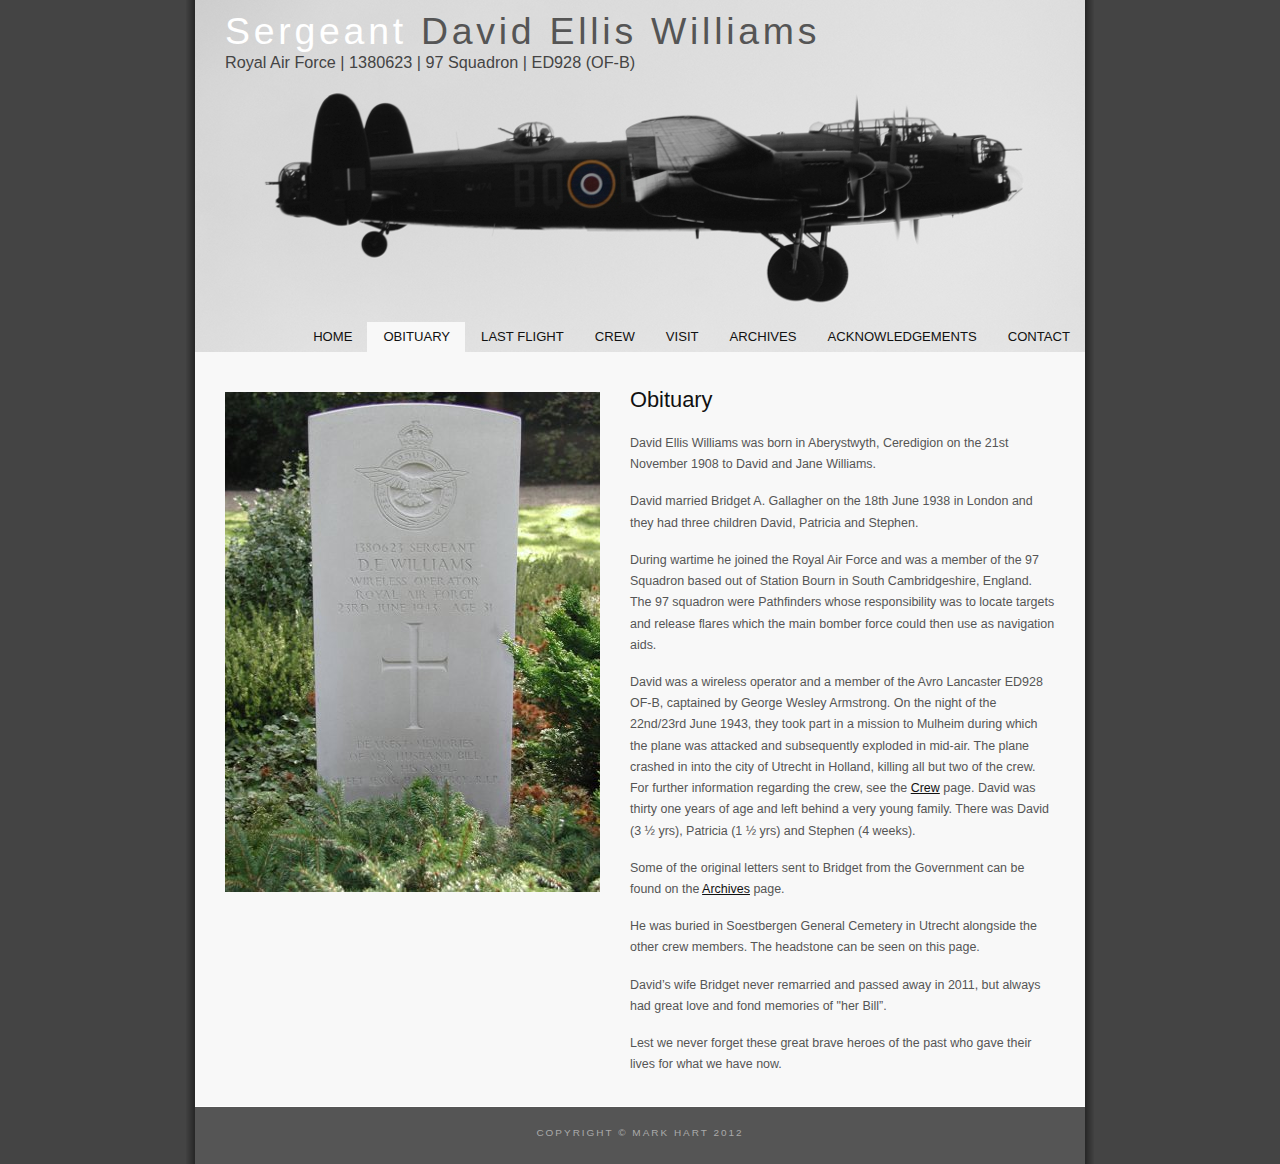
==== obituary.html @ 081a3da7 "Added website" ====
<!DOCTYPE HTML>
<html>

<head>
  <title>Sergeant David Ellis Williams</title>
  <meta name="description" content="Tribute to Sergeant David Ellis Williams who lost his life during World War 2." />
  <meta name="keywords" content="david ellis williams,1380623,royal air force,97 squadron,ED928" />
  <meta http-equiv="content-type" content="text/html; charset=windows-1252" />
  <link rel="stylesheet" type="text/css" href="style/style.css" title="style" />
</head>

<body>
  <div id="main">
    <div id="header">
      <div id="logo">
        <div id="logo_text">
          <!-- class="logo_colour", allows you to change the colour of the text -->
          <h1><a href="index.html">Sergeant <span class="logo_colour">David Ellis Williams</span></a></h1>
          <h2>Royal Air Force | 1380623 | 97 Squadron | ED928 (OF-B)</h2>
        </div>
      </div>
      <div id="menubar">
        <ul id="menu">
          <!-- put class="selected" in the li tag for the selected page - to highlight which page you're on -->
          <li><a href="index.html">Home</a></li>
          <li class="selected"><a href="obituary.html">Obituary</a></li>
          <li><a href="lastflight.html">Last Flight</a></li>
          <li><a href="crew.html">Crew</a></li>
          <li><a href="visit.html">Visit</a></li>
          <li><a href="archives.html">Archives</a></li>
          <li><a href="acknowledgements.html">Acknowledgements</a></li>
          <li><a href="contact.html">Contact</a></li>
        </ul>
      </div>
    </div>
    <div id="content_header"></div>
    <div id="site_content">
      <div id="content_full">
        <div id="headstone"><img src="photos/headstone.jpg" alt="Gravestone" /></div>
        <!-- insert the page content here -->
        <h1>Obituary</h1>
        <p>David Ellis Williams was born in Aberystwyth, Ceredigion on the 21st November 1908 to David and Jane Williams.</p>
        <p>David married Bridget A. Gallagher on the 18th June 1938 in London and they had three children David, Patricia and Stephen.</p>
        <p>During wartime he joined the Royal Air Force and was a member of the 97 Squadron based out of Station Bourn in South Cambridgeshire, England. The 97 squadron were Pathfinders whose responsibility was to locate targets and release flares which the main bomber force could then use as navigation aids.</p>
        <p>David was a wireless operator and a member of the Avro Lancaster ED928 OF-B, captained by George Wesley Armstrong. On the night of the 22nd/23rd June 1943, they took part in a mission to Mulheim during which the plane was attacked and subsequently exploded in mid-air. The plane crashed in into the city of Utrecht in Holland, killing all but two of the crew. For further information regarding the crew, see the <a href="crew.html">Crew</a> page. David was thirty one years of age and left behind a very young family. There was David (3 � yrs), Patricia (1 � yrs) and Stephen (4 weeks).</p>
        <p>Some of the original letters sent to Bridget from the Government can be found on the <a href="archives.html">Archives</a> page.</p>
        <p>He was buried in Soestbergen General Cemetery in Utrecht alongside the other crew members. The headstone can be seen on this page.</p>
        <p>David�s wife Bridget never remarried and passed away in 2011, but always had great love and fond memories of "her Bill�.</p>
        <p>Lest we never forget these great brave heroes of the past who gave their lives for what we have now.</p>
      </div>
    </div>
    <div id="content_footer"></div>
    <div id="footer">
      Copyright &copy; Mark Hart 2012
    </div>
  </div>
</body>
</html>
---- style/style.css ----
html
{ height: 100%;}

*
{ margin: 0;
  padding: 0;}

body
{ font: normal .78em arial, sans-serif;
  background: #444;
  color: #555;}

p
{ padding: 0 0 16px 0;
  line-height: 1.7em;}

img
{ border: 0;}

h1, h2, h3, h4, h5, h6 
{ font: normal 175% 'century gothic', arial, sans-serif;
  color: #111;
  margin: 0 0 15px 0;
  padding: 15px 0 5px 0;}

h2
{ font: normal 175% 'century gothic', arial, sans-serif;
  color: #444;}

h4, h5, h6
{ margin: 0;
  padding: 0 0 5px 0;
  font: normal 120% arial, sans-serif;
  color: #555;}

h5, h6
{ font: italic 95% arial, sans-serif;
  padding: 0 0 15px 0;
  color: #000;}

h6
{ color: #888;}

a, a:hover
{ outline: none;
  color: #111;
  text-decoration: underline;}

a:hover
{ text-decoration: none;}

blockquote
{ margin: 20px 0 20px 0; 
  padding: 10px 20px 0 20px;
  border: 1px solid #E5E5DB;
  background: #F5F5F1;}

ul
{ margin: 2px 0 22px 17px;}

ul li
{ list-style-type: circle;
  margin: 0 0 6px 0; 
  padding: 0 0 4px 5px;}

ol
{ margin: 8px 0 22px 20px;}

ol li
{ margin: 0 0 11px 0;}

#main, #header, #logo, #menubar, #site_content, #footer
{ margin-left: auto; 
  margin-right: auto;}

#main
{ width: 910px;
  background: url(content.png) repeat-y;}

#header
{ width: 890px;
  background: url(back.png) repeat-x;}

#logo
{ width: 890px;
  position: relative;
  height: 352px;
  background: url(logo.jpg) no-repeat;}

#logo #logo_text 
{ position: absolute; 
  top: 0px;
  left: 30px;}

#logo h1, #logo h2
{ font: normal 300% 'century gothic', arial, sans-serif;
  border-bottom: 0;
  text-transform: none;
  margin: 0;}

#logo_text h1, #logo_text h1 a, #logo_text h1 a:hover 
{ padding: 10px 0 0 0;
  color: #FFF;
  letter-spacing: 0.1em;
  text-decoration: none;}

#logo_text h1 a .logo_colour
{ color: #555;}

#logo_text h2
{ font-size: 130%;
  padding: 0;
  color: #444;}

#menubar
{ width: 890px;
  height: 35px;
  padding: 8px 0 0 0;
  margin: -45px 0 0 0;
  position: relative;
  z-index: 1;
  float: right;} 

ul#menu
{ float: right;
  margin: 0;}

ul#menu li
{ float: left;
  margin: 5px 0 0 0;
  padding: 0 0 0 0px;
  list-style: none;}

ul#menu li a
{ letter-spacing: 0em;
  font: normal 105% arial, sans-serif;
  text-transform: uppercase;
  display: block; 
  float: left; 
  height: 20px;
  text-decoration: none; 
  padding: 9px 15px 5px 16px;
  text-align: center;
  color: #111111;
  border: 0;} 

ul#menu li.selected a
{ height: 25px;
  color: #111;
  padding: 7px 15px 5px 16px;}

ul#menu li.selected
{ margin: 7px 0 0 0;
  background: #F8F8F8;}

ul#menu li a:hover
{ color: #888;}

#site_content
{ width: 890px;
  overflow: hidden;
  background: #F8F8F8;} 

.sidebar
{ float: right;
  width: 198px;
  padding: 20px 25px 15px 15px;}

.sidebar ul
{ width: 178px; 
  padding: 4px 0 0 0; 
  margin: 4px 0 30px 0;}

.sidebar li
{ list-style: none; 
  padding: 0 0 7px 0; }

.sidebar li a, .sidebar li a:hover
{ padding: 0 0 0 40px;
  display: block;
  background: transparent url(link.png) no-repeat left center;} 

.sidebar li a.selected
{ color: #444;
  text-decoration: none;} 

#content
{ text-align: left;
  width: 600px;
  float: left;
  padding: 20px 0 15px 30px;}

#content_full
{ text-align: left;
  width: 830px;
  float: left;
  padding: 20px 30px 15px 30px;}

#content ul
{ margin: 2px 0 22px 0px;}

#content ul li
{ list-style-type: none;
  background: url(bullet.png) no-repeat;
  margin: 0 0 6px 0; 
  padding: 0 0 4px 25px;
  line-height: 1.5em;}

#footer
{ width: 890px;
  height: 33px;
  padding: 20px 0 4px 0;
  text-align: center; 
  background: #555;
  color: #AAA;
  border-top: 1px solid #FFF;
  letter-spacing: 0.2em;
  text-transform: uppercase;
  font-size: 80%;}

#footer a
{ color: #FFF;
  text-decoration: none;}

#footer a:hover
{ color: #FFF;
  text-decoration: none;}

.search
{ color: #5D5D5D; 
  border: 1px solid #BBB; 
  width: 134px; 
  padding: 4px; 
  font: 100% arial, sans-serif;}

#colours
{ height: 0px;
  text-align: right;
  padding: 66px 16px 0px 300px;}
  
.form_settings
{ margin: 15px 0 0 0;}

.form_settings p
{ padding: 0 0 4px 0;}

.form_settings span
{ float: left; 
  width: 200px; 
  text-align: left;}
  
.form_settings input, .form_settings textarea
{ padding: 5px; 
  width: 299px; 
  font: 100% arial; 
  border: 1px solid #E5E5E5; 
  background: #FFF; 
  color: #555;}
  
.form_settings .submit
{ font: 100% arial; 
  border: 1px solid; 
  width: 99px; 
  margin: 0 0 0 212px; 
  height: 33px;
  padding: 2px 0 3px 0;
  cursor: pointer; 
  background: #555; 
  color: #FFF;}

.form_settings textarea, .form_settings select
{ font: 100% arial; 
  width: 299px;}

.form_settings select
{ width: 310px;}

.form_settings .checkbox
{ margin: 4px 0; 
  padding: 0; 
  width: 14px;
  border: 0;
  background: none;}

table
{ margin: 10px 0 30px 0;}

table tr th, table tr td
{ background: #333;
  color: #FFF;
  padding: 7px 4px;
  text-align: left;}

.collapse
{ visibility: collapse; }
  
table tr td
{ background: #eee;
  color: #555;
  border-top: 1px solid #FFF;}

.middle
{ width 100%;
  text-align: center;}

#portrait
{ width: 250px;
  position: relative;
  height: 324px;
  float: left;
  margin-right: 30px;
  margin-bottom: 30px;
  margin-top: 20px;}

#headstone
{ width: 375px;
  position: relative;
  float: left;
  margin-right: 30px;
  margin-bottom: 170px;
  margin-top: 20px;}

#trip01
{ width: 600px;
  height: auto;}

.tripphoto
{ width: 800px;
  height: auto;}

.italics
{ font-style:italic }
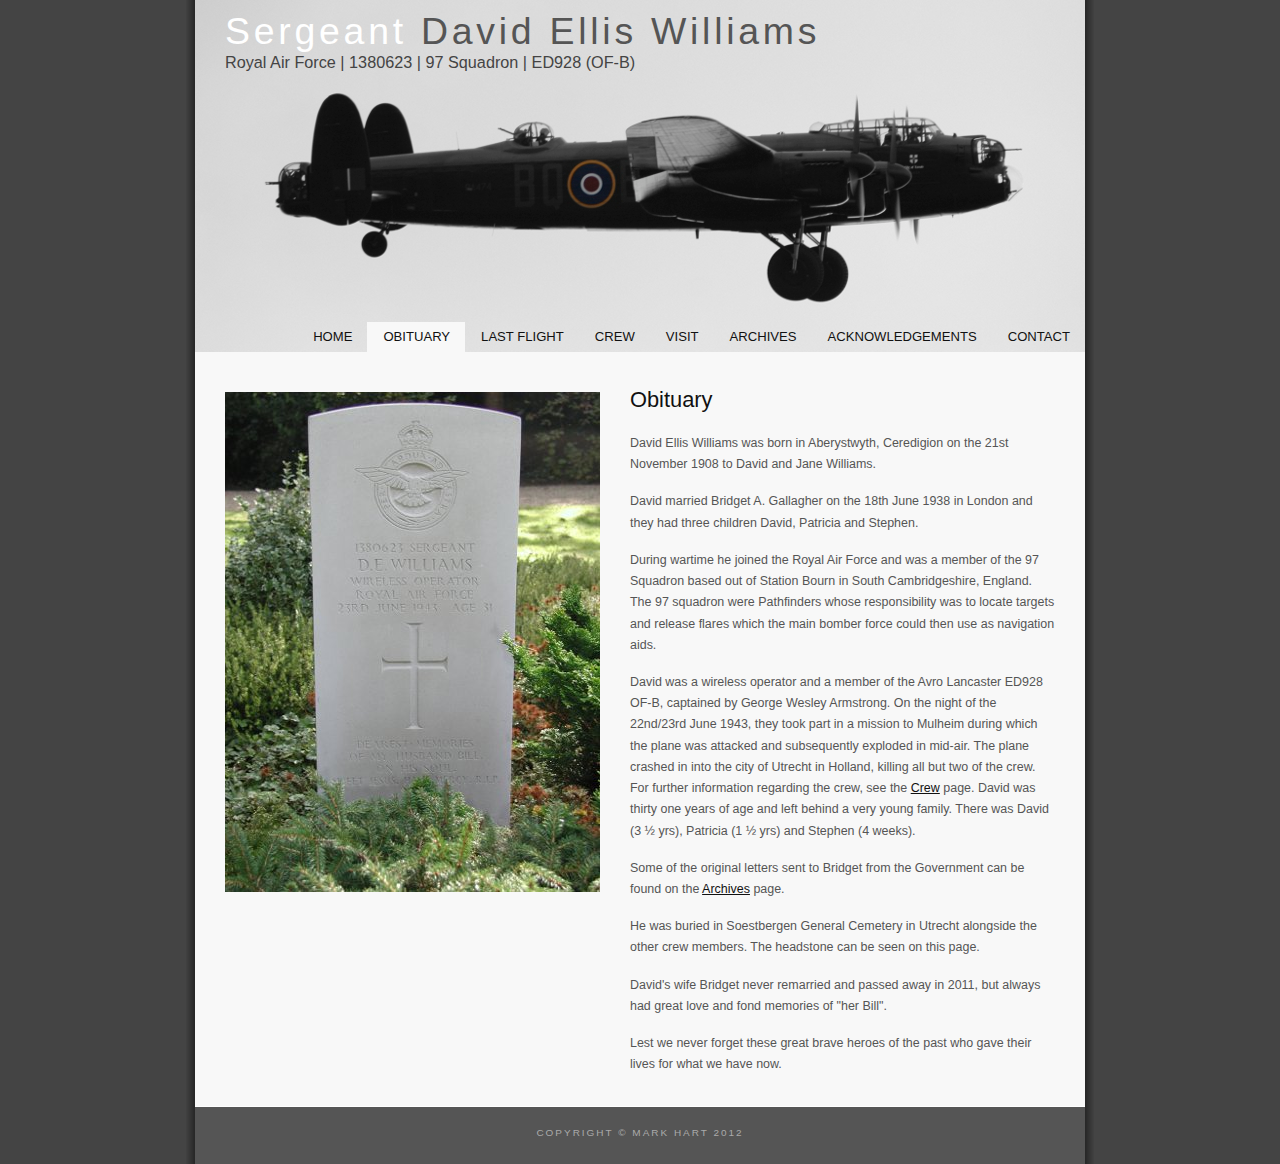
==== commit f4629053: "Fixed special characters" ====
--- a/obituary.html
+++ b/obituary.html
@@ -42,10 +42,10 @@
         <p>David Ellis Williams was born in Aberystwyth, Ceredigion on the 21st November 1908 to David and Jane Williams.</p>
         <p>David married Bridget A. Gallagher on the 18th June 1938 in London and they had three children David, Patricia and Stephen.</p>
         <p>During wartime he joined the Royal Air Force and was a member of the 97 Squadron based out of Station Bourn in South Cambridgeshire, England. The 97 squadron were Pathfinders whose responsibility was to locate targets and release flares which the main bomber force could then use as navigation aids.</p>
-        <p>David was a wireless operator and a member of the Avro Lancaster ED928 OF-B, captained by George Wesley Armstrong. On the night of the 22nd/23rd June 1943, they took part in a mission to Mulheim during which the plane was attacked and subsequently exploded in mid-air. The plane crashed in into the city of Utrecht in Holland, killing all but two of the crew. For further information regarding the crew, see the <a href="crew.html">Crew</a> page. David was thirty one years of age and left behind a very young family. There was David (3 � yrs), Patricia (1 � yrs) and Stephen (4 weeks).</p>
+        <p>David was a wireless operator and a member of the Avro Lancaster ED928 OF-B, captained by George Wesley Armstrong. On the night of the 22nd/23rd June 1943, they took part in a mission to Mulheim during which the plane was attacked and subsequently exploded in mid-air. The plane crashed in into the city of Utrecht in Holland, killing all but two of the crew. For further information regarding the crew, see the <a href="crew.html">Crew</a> page. David was thirty one years of age and left behind a very young family. There was David (3 &#189; yrs), Patricia (1 &#189; yrs) and Stephen (4 weeks).</p>
         <p>Some of the original letters sent to Bridget from the Government can be found on the <a href="archives.html">Archives</a> page.</p>
         <p>He was buried in Soestbergen General Cemetery in Utrecht alongside the other crew members. The headstone can be seen on this page.</p>
-        <p>David�s wife Bridget never remarried and passed away in 2011, but always had great love and fond memories of "her Bill�.</p>
+        <p>David's wife Bridget never remarried and passed away in 2011, but always had great love and fond memories of "her Bill".</p>
         <p>Lest we never forget these great brave heroes of the past who gave their lives for what we have now.</p>
       </div>
     </div>
